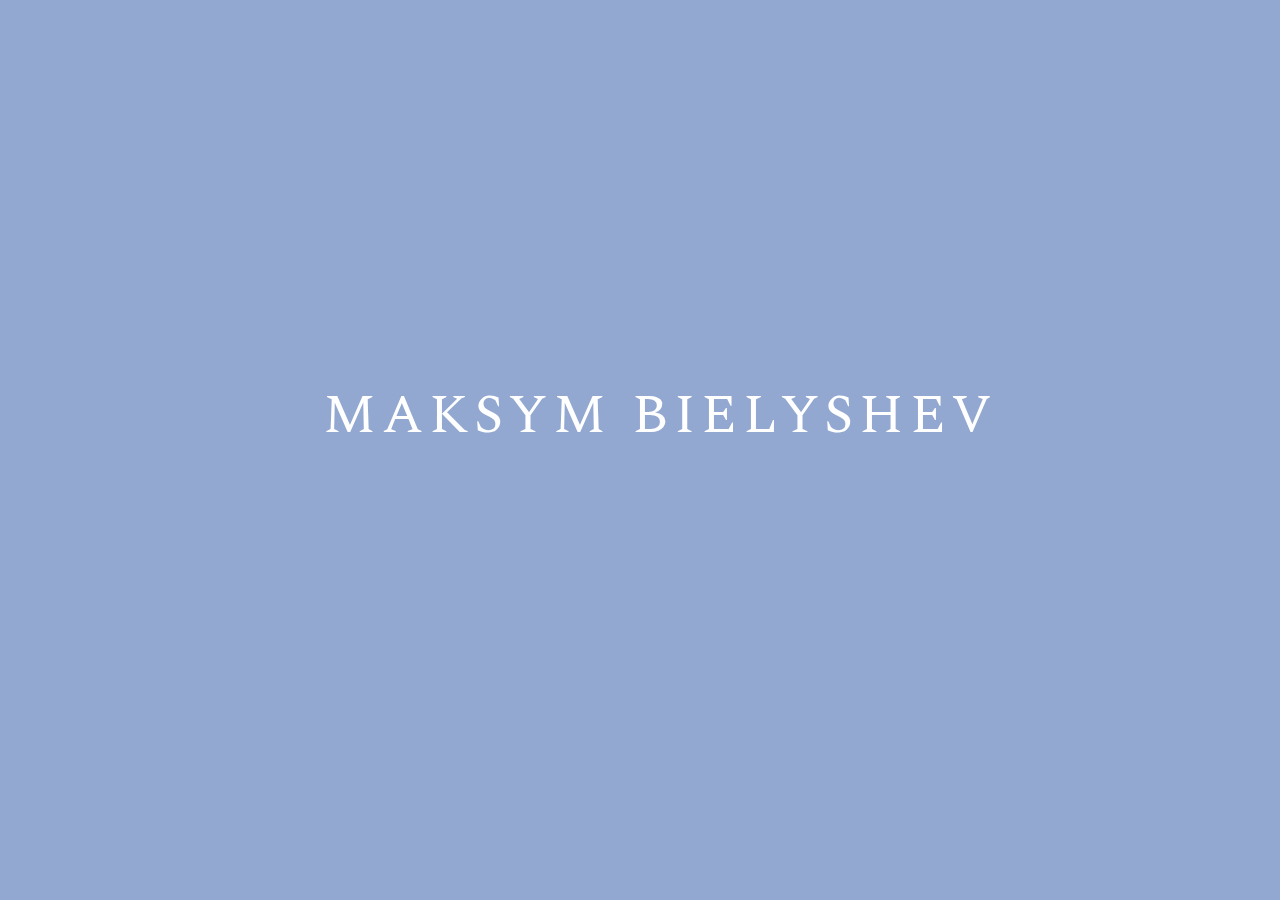
==== index.html @ 65714bf5 "Update index.html" ====
<!doctype html>

<html lang="en">
<head>
  <meta charset="utf-8">
  <meta name="viewport" content="width=device-width, initial-scale=1">
  <title>Maksym Bielyshev</title>
  <link href="https://fonts.googleapis.com/css?family=Spectral:200" rel="stylesheet">
  <link href="favicon.ico" rel="icon">
  
  <style>
    @media all {
      html {
        font-size: 55px;
        font-family: 'Spectral', serif;
        color: white;
        line-height: 1;
        text-align: center;
        position: fixed;
        top: 50%;
        left: 50%;
        margin-top: -70px;
        margin-left: -325px;
        letter-spacing: 6px;
      }
    }
    
    @media (max-width: 480px) {
    body {
      font-size: 40px;
      margin-left: 130px;
      }
    }
    
    @media (max-width: 320px) {
    body {
      font-size: 20px;
      margin-left: 175px;
      }
    }
  </style>
</head>
  
<body>
  <div id="body">
    MAKSYM BIELYSHEV
  <div>
<script>
  var colors = [
  '#0F4C81', 
  '#FF6F61', 
  '#5F4B8B', 
  '#88B04B',
  '#92A8D1',
  '#F7CAC9',
  '#955251',
  '#B163A3',
  '#009473',
  '#DD4124',
  '#D94F70',
  '#45B5AA',
  '#F0C05A',
  '#5A5B9F',
  '#9B1B30',
  '#DECDBE',
  '#53B0AE',
  '#E2583E',
  '#7BC4C4',
  '#BF1932',
  '#C74375',
  '#9BB7D4'
  ];

  var changeBackground = function() {
    document.body.style.background = colors[Math.floor(Math.random()*colors.length)];
};

changeBackground();
</script>
</body>
</html>
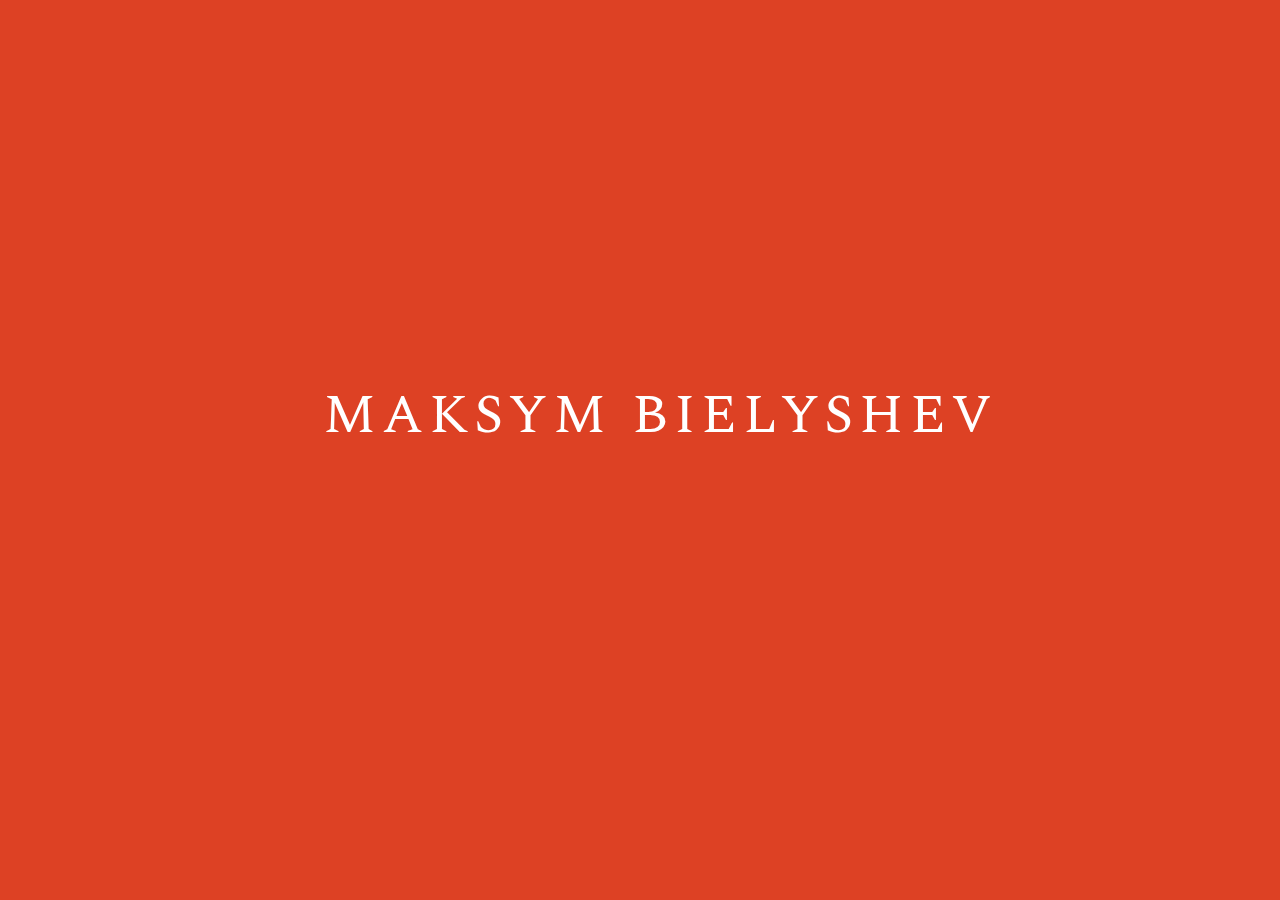
==== commit ec7bc5cd: "Update index.html" ====
--- a/index.html
+++ b/index.html
@@ -25,6 +25,27 @@
       }
     }
     
+    @media (max-width: 750px) {
+    body {
+      font-size: 55px;
+      margin-left: 40px;
+      }
+    }
+    
+    @media (max-width: 600px) {
+    body {
+      font-size: 55px;
+      margin-left: 70px;
+      }
+    }
+    
+    @media (max-width: 500px) {
+    body {
+      font-size: 55px;
+      margin-left: 90px;
+      }
+    }
+    
     @media (max-width: 480px) {
     body {
       font-size: 40px;
@@ -32,10 +53,31 @@
       }
     }
     
+    @media (max-width: 400px) {
+    body {
+      font-size: 40px;
+      margin-left: 150px;
+      }
+    }
+    
+    @media (max-width: 350px) {
+    body {
+      font-size: 40px;
+      margin-left: 170px;
+      }
+    }
+    
     @media (max-width: 320px) {
     body {
       font-size: 20px;
-      margin-left: 175px;
+      margin-left: 180px;
+      }
+    }
+    
+    @media (max-width: 250px) {
+    body {
+      font-size: 20px;
+      margin-left: 220px;
       }
     }
   </style>
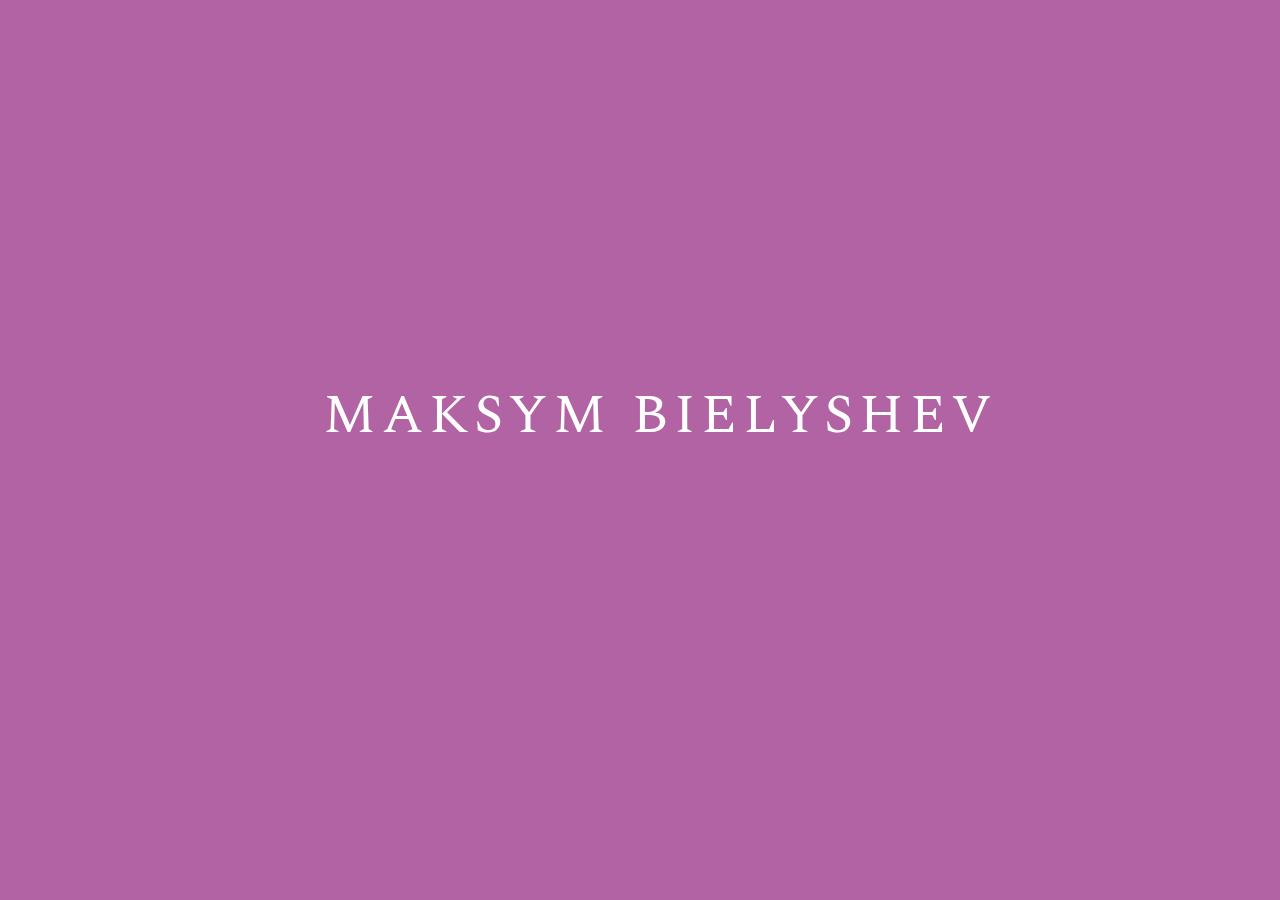
==== commit 6a7ae833: "Update index.html" ====
--- a/index.html
+++ b/index.html
@@ -22,13 +22,6 @@
         margin-top: -70px;
         margin-left: -325px;
         letter-spacing: 6px;
-      }
-    }
-    
-    @media (max-width: 750px) {
-    body {
-      font-size: 55px;
-      margin-left: 40px;
       }
     }
     
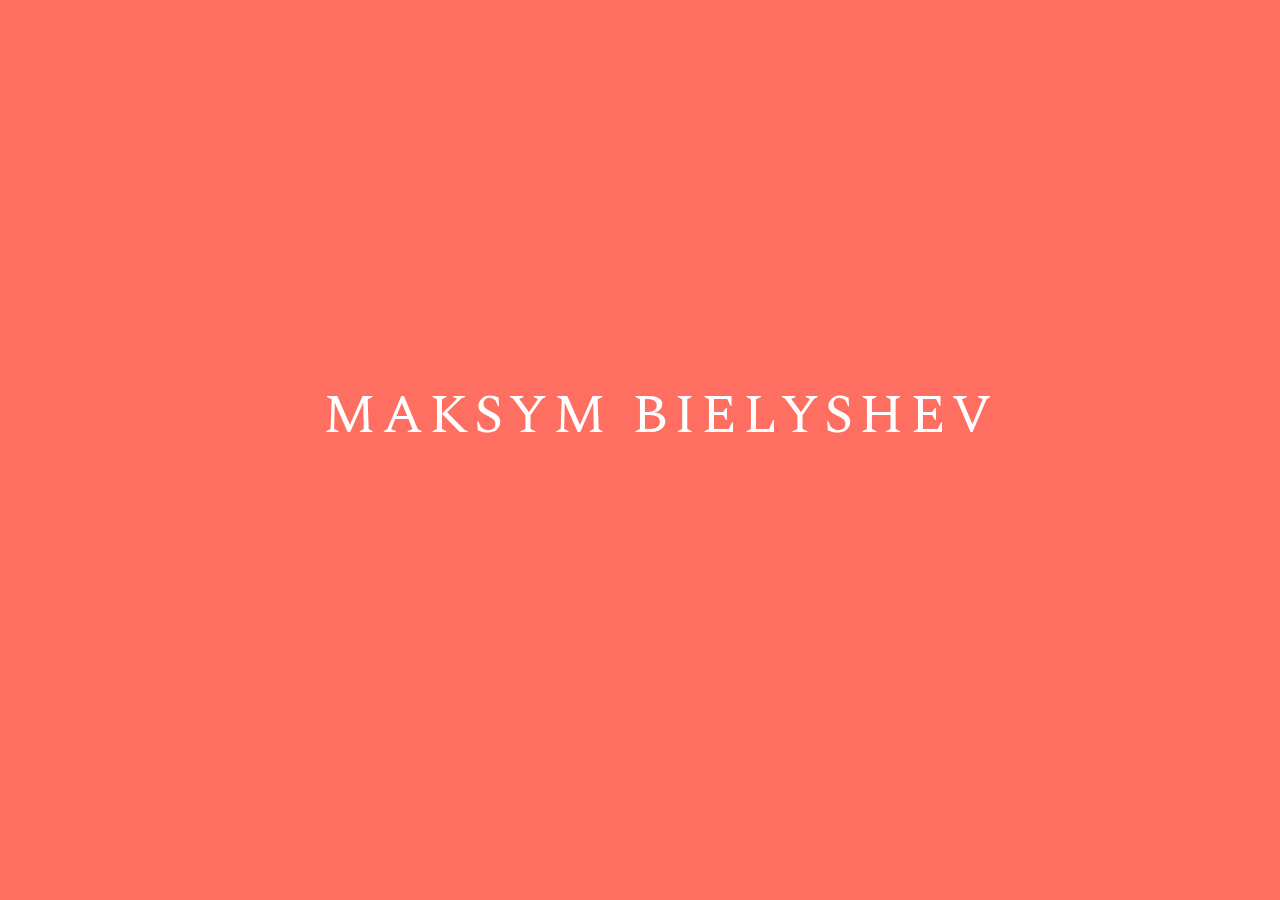
==== commit 70561b55: "2021" ====
--- a/index.html
+++ b/index.html
@@ -82,6 +82,8 @@
   <div>
 <script>
   var colors = [
+  '#F5DF4D',
+  '#939597',
   '#0F4C81', 
   '#FF6F61', 
   '#5F4B8B', 
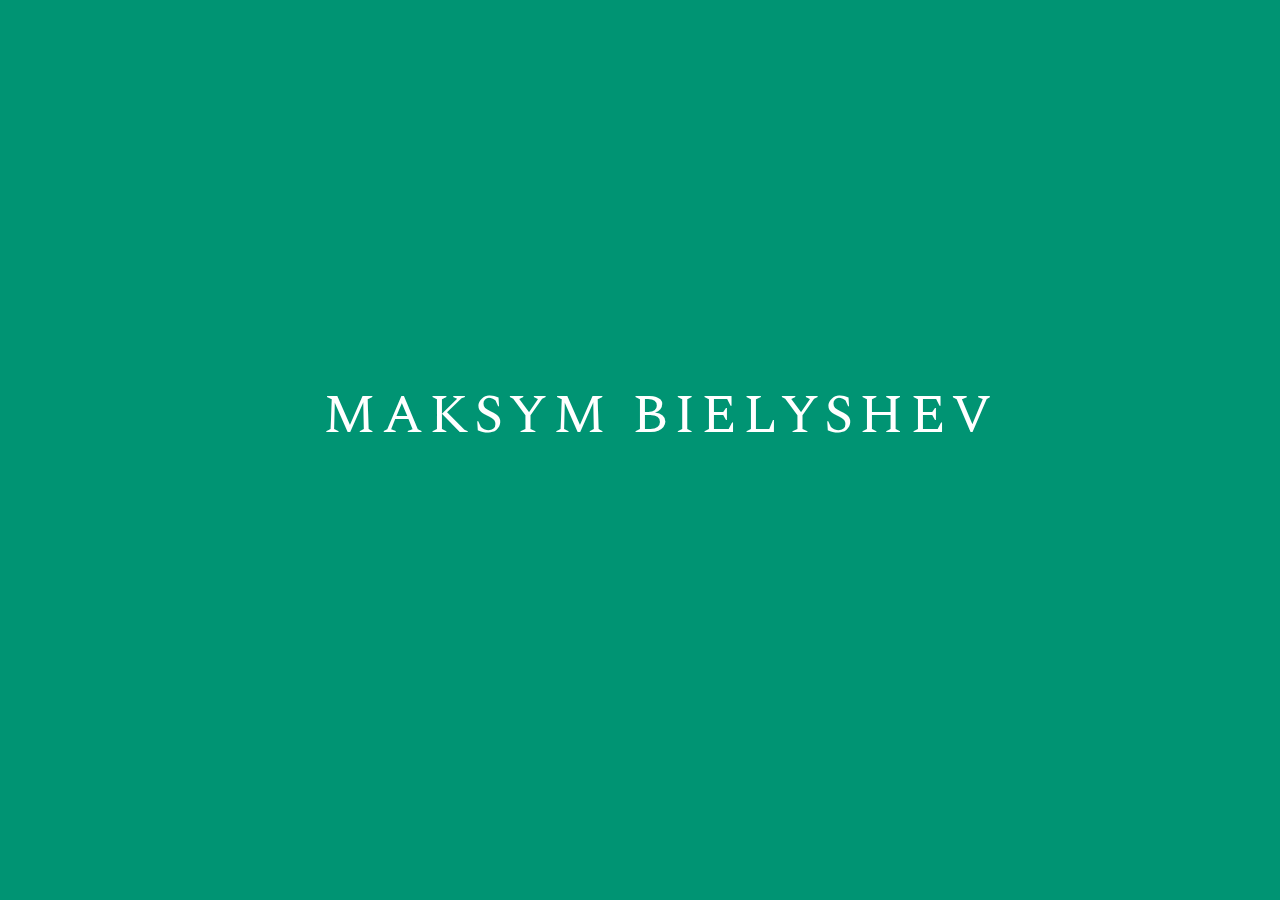
==== commit 39f87667: "Update index.html" ====
--- a/index.html
+++ b/index.html
@@ -82,6 +82,7 @@
   <div>
 <script>
   var colors = [
+  '#6667AB',
   '#F5DF4D',
   '#939597',
   '#0F4C81', 
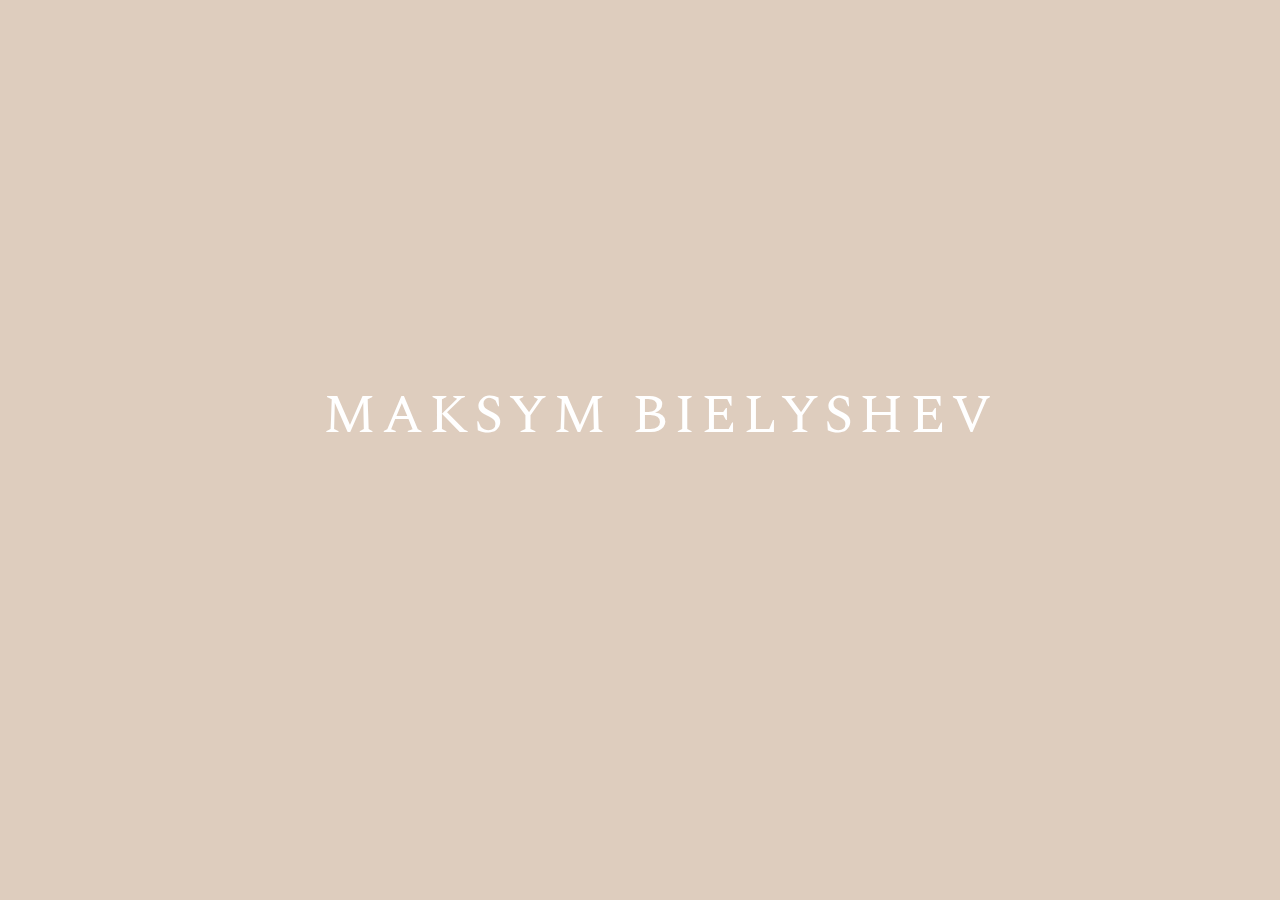
==== commit 77921520: "Update index.html" ====
--- a/index.html
+++ b/index.html
@@ -22,6 +22,7 @@
         margin-top: -70px;
         margin-left: -325px;
         letter-spacing: 6px;
+        font-display: swap;
       }
     }
     
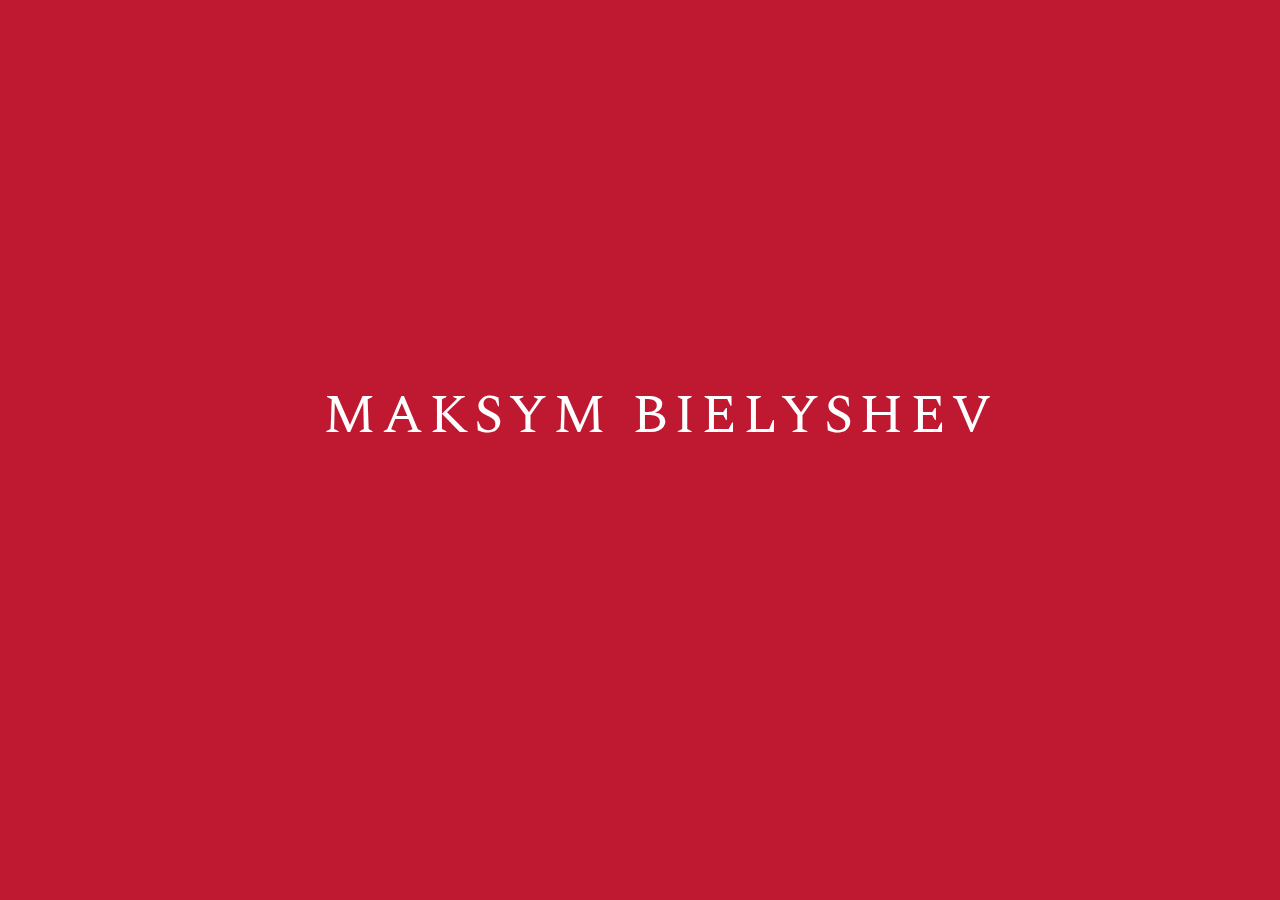
==== commit 070bd0cb: "Update index.html" ====
--- a/index.html
+++ b/index.html
@@ -5,7 +5,7 @@
   <meta charset="utf-8">
   <meta name="viewport" content="width=device-width, initial-scale=1">
   <title>Maksym Bielyshev</title>
-  <link href="https://fonts.googleapis.com/css?family=Spectral:200" rel="stylesheet">
+  <link href="https://fonts.googleapis.com/css?family=Spectral:200&display=swap" rel="stylesheet">
   <link href="favicon.ico" rel="icon">
   
   <style>
@@ -22,7 +22,6 @@
         margin-top: -70px;
         margin-left: -325px;
         letter-spacing: 6px;
-        font-display: swap;
       }
     }
     
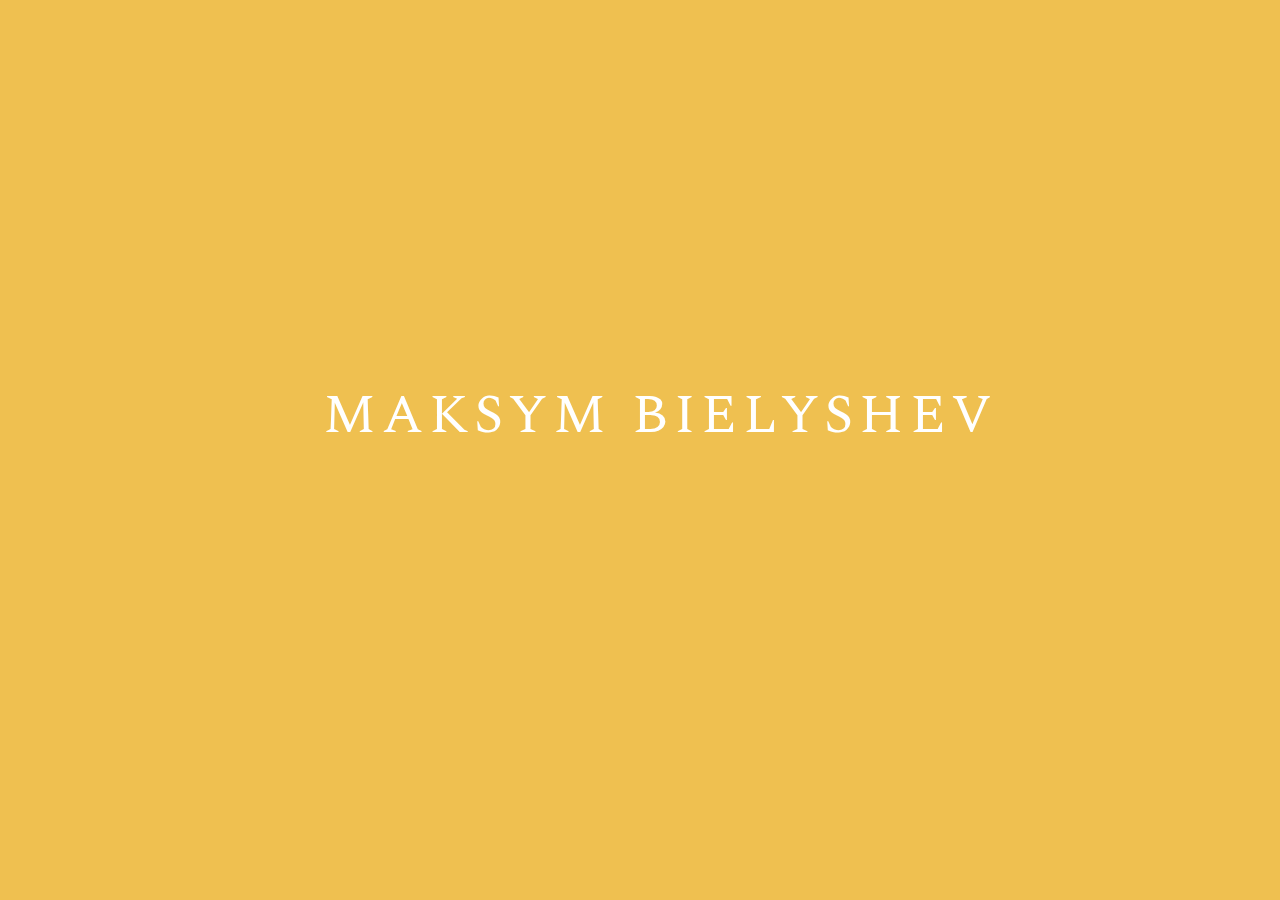
==== commit 58771b87: "Update index.html" ====
--- a/index.html
+++ b/index.html
@@ -82,31 +82,33 @@
   <div>
 <script>
   var colors = [
-  '#6667AB',
-  '#F5DF4D',
-  '#939597',
-  '#0F4C81', 
-  '#FF6F61', 
-  '#5F4B8B', 
-  '#88B04B',
-  '#92A8D1',
-  '#F7CAC9',
-  '#955251',
-  '#B163A3',
-  '#009473',
-  '#DD4124',
-  '#D94F70',
-  '#45B5AA',
-  '#F0C05A',
-  '#5A5B9F',
-  '#9B1B30',
-  '#DECDBE',
-  '#53B0AE',
-  '#E2583E',
-  '#7BC4C4',
-  '#BF1932',
-  '#C74375',
-  '#9BB7D4'
+    '#ffbe98', // 2024
+    '#bb2649', // 2023 
+    '#6667ab', // 2022
+    '#f5df4d', // 2021
+    '#939597', // 2021
+    '#0f4c81', // 2020
+    '#fa7268', // 2019
+    '#5f4b8b', // 2018
+    '#88b04b', // 2017
+    '#93a9d1', // 2016
+    '#f7caca', // 2016
+    '#964f4c', // 2015
+    '#ad5e99', // 2014
+    '#009874', // 2013
+    '#dd4124', // 2012
+    '#d94f70', // 2011
+    '#45b8ac', // 2010
+    '#efc050', // 2009
+    '#5b5ea6', // 2008
+    '#9b2335', // 2007
+    '#dfcfbe', // 2006
+    '#55b4b0', // 2005
+    '#e15d44', // 2004
+    '#7fcdcd', // 2003
+    '#bc243c', // 2002
+    '#c3447a', // 2001
+    '#98b4d4', // 2000
   ];
 
   var changeBackground = function() {
